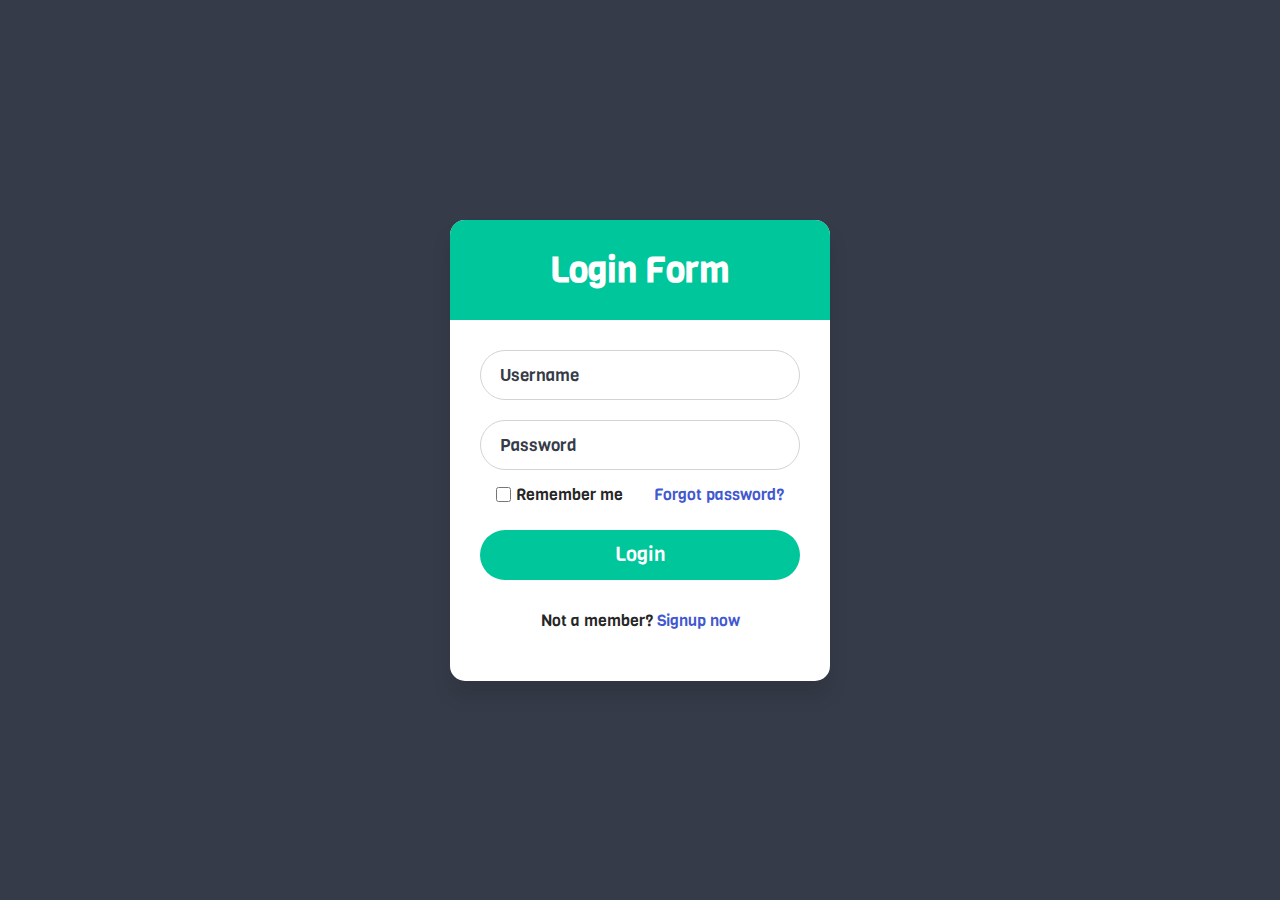
==== login.html @ d0205890 "Add files via upload" ====
<!DOCTYPE html>
<!-- Created By CodingNepal -->
<html lang="en" dir="ltr">
  <head>
    <meta charset="utf-8">
    <!-- Somehow I got an error, so I comment the title, just uncomment to show -->
    <!-- <title>Login Form Design | CodeLab</title> -->
    <link rel="stylesheet" href="log.css">
  </head>
  <body>
    <div class="wrapper">
      <div class="title">
Login Form</div>
<form action="#">
        <div class="field">
          <input type="text" required>
          <label>Username</label>
        </div>
<div class="field">
          <input type="password" required>
          <label>Password</label>
        </div>
<div class="content">
          <div class="checkbox">
            <input type="checkbox" id="remember-me">
            <label for="remember-me">Remember me</label>
          </div>
<div class="pass-link">
<a href="#">Forgot password?</a></div>
</div>
<div class="field">
          <input type="submit" value="Login">
        </div>
<div class="signup-link">
Not a member? <a href="#">Signup now</a></div>
</form>
</div>
</body>
</html>
---- log.css ----
@import url('https://fonts.googleapis.com/css?family=Poppins:400,500,600,700&display=swap');
@import url('https://fonts.googleapis.com/css2?family=Viga&display=swap');
*{
  margin: 0;
  padding: 0;
  box-sizing: border-box;
  font-family: 'Viga', sans-serif;
}
html,body{
  display: grid;
  height: 100%;
  width: 100%;
  place-items: center;
  background: #353b48;
  /* background: linear-gradient(-135deg, #c850c0, #4158d0); */
}
::selection{
  background: #00c69b;
  color: #353b48;
}
.wrapper{
  width: 380px;
  background: #fff;
  border-radius: 15px;
  box-shadow: 0px 15px 20px rgba(0,0,0,0.1);
}
.wrapper .title{
  font-size: 35px;
  font-weight: 600;
  text-align: center;
  line-height: 100px;
  color: #fff;
  user-select: none;
  border-radius: 15px 15px 0 0;
  background: #00c69b;
}
.wrapper form{
  padding: 10px 30px 50px 30px;
}
.wrapper form .field{
  height: 50px;
  width: 100%;
  margin-top: 20px;
  position: relative;
}
.wrapper form .field input{
  height: 100%;
  width: 100%;
  outline: none;
  font-size: 17px;
  padding-left: 20px;
  border: 1px solid lightgrey;
  border-radius: 25px;
  transition: all 0.3s ease;
}
.wrapper form .field input:focus,
form .field input:valid{
  border-color: #4158d0;
}
.wrapper form .field label{
  position: absolute;
  top: 50%;
  left: 20px;
  color: #353b48;
  font-weight: 400;
  font-size: 17px;
  pointer-events: none;
  transform: translateY(-50%);
  transition: all 0.3s ease;
}
form .field input:focus ~ label,
form .field input:valid ~ label{
  top: 0%;
  font-size: 16px;
  color: #353b48;
  background: #fff;
  transform: translateY(-50%);
}
form .content{
  display: flex;
  width: 100%;
  height: 50px;
  font-size: 16px;
  align-items: center;
  justify-content: space-around;
}
form .content .checkbox{
  display: flex;
  align-items: center;
  justify-content: center;
}
form .content input{
  width: 15px;
  height: 15px;
  background: red;
}
form .content label{
  color: #262626;
  user-select: none;
  padding-left: 5px;
}
form .content .pass-link{
  color: "";
}
form .field input[type="submit"]{
  color: #fff;
  border: none;
  padding-left: 0;
  margin-top: -10px;
  font-size: 20px;
  font-weight: 500;
  cursor: pointer;
  background: #00c69b;
  transition: all 0.3s ease;
}
form .field input[type="submit"]:active{
  transform: scale(0.95);
}
form .signup-link{
  color: #262626;
  margin-top: 20px;
  text-align: center;
}
form .pass-link a,
form .signup-link a{
  color: #4158d0;
  text-decoration: none;
}
form .pass-link a:hover,
form .signup-link a:hover{
  text-decoration: underline;
}
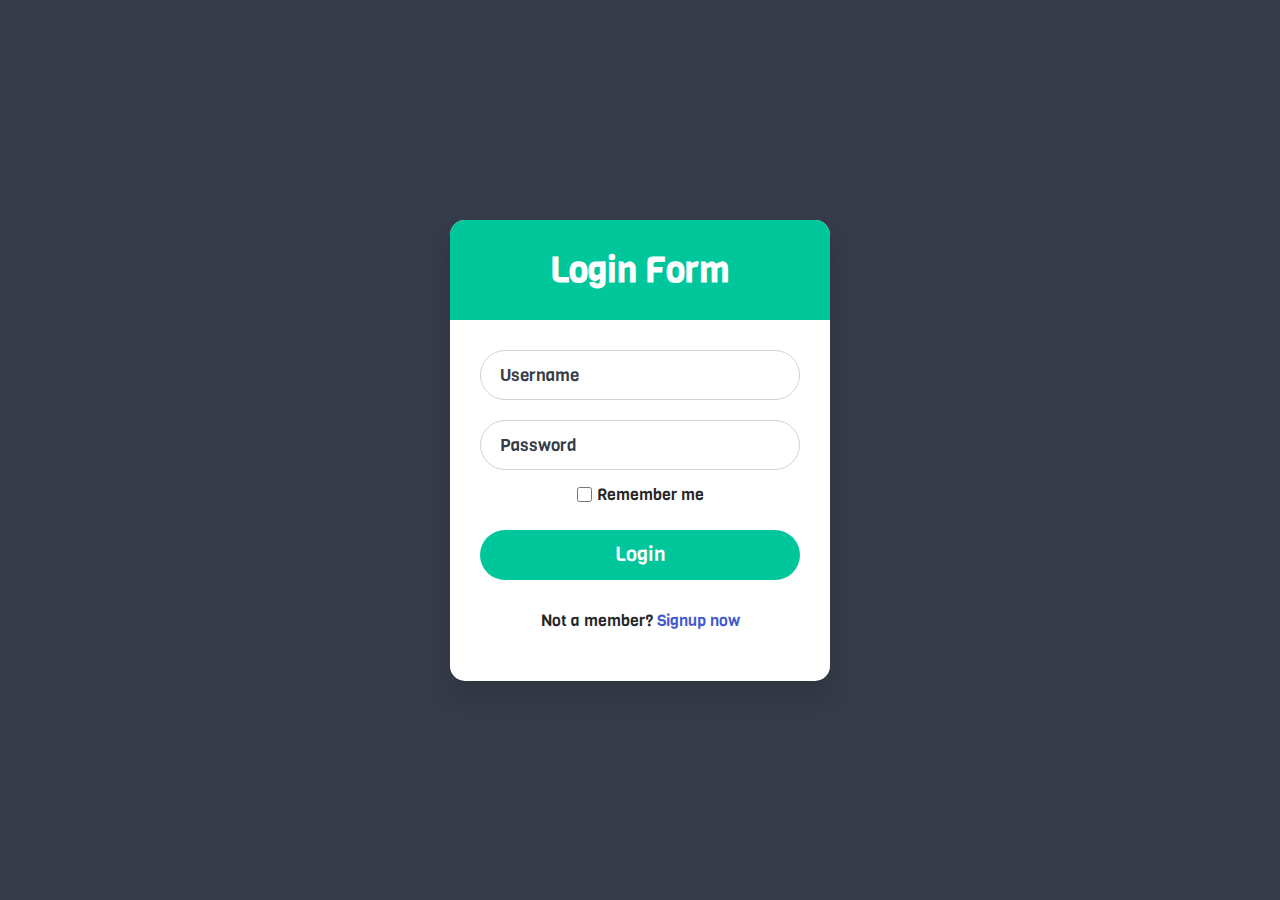
==== commit 51fa4395: "Add files via upload" ====
--- a/login.html
+++ b/login.html
@@ -10,30 +10,28 @@
   <body>
     <div class="wrapper">
       <div class="title">
-Login Form</div>
-<form action="#">
+        Login Form</div>
+      <form action="cek.php" method="get">
         <div class="field">
-          <input type="text" required>
+          <input type="text" name="user" required>
           <label>Username</label>
         </div>
-<div class="field">
-          <input type="password" required>
+        <div class="field">
+          <input type="password" name="pass" required>
           <label>Password</label>
         </div>
-<div class="content">
+        <div class="content">
           <div class="checkbox">
             <input type="checkbox" id="remember-me">
             <label for="remember-me">Remember me</label>
           </div>
-<div class="pass-link">
-<a href="#">Forgot password?</a></div>
-</div>
-<div class="field">
+        </div>
+        <div class="field">
           <input type="submit" value="Login">
         </div>
-<div class="signup-link">
-Not a member? <a href="#">Signup now</a></div>
-</form>
-</div>
-</body>
+        <div class="signup-link">
+          Not a member? <a href="signup.html">Signup now</a></div>
+      </form>
+    </div>
+  </body>
 </html>
--- a/log.css
+++ b/log.css
@@ -33,6 +33,10 @@
   user-select: none;
   border-radius: 15px 15px 0 0;
   background: #00c69b;
+  transition: 0.7s;
+}
+.wrapper .title:hover {
+  color: #353b48;
 }
 .wrapper form{
   padding: 10px 30px 50px 30px;
@@ -116,6 +120,10 @@
 form .field input[type="submit"]:active{
   transform: scale(0.95);
 }
+form .field input[type="submit"]:hover{
+  background: #353b48;
+  color: #00c69b;
+}
 form .signup-link{
   color: #262626;
   margin-top: 20px;
